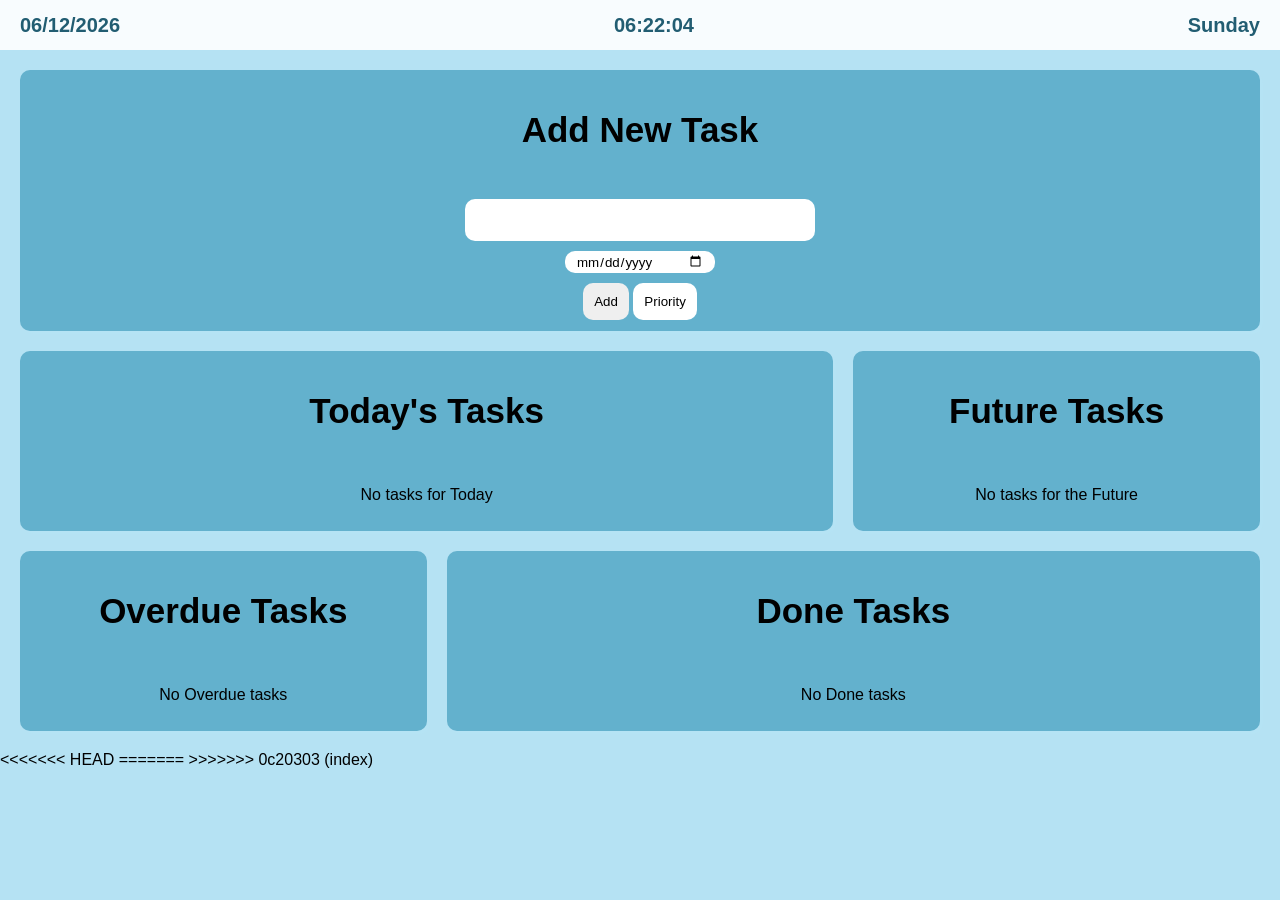
==== index.html @ 960e31b5 "index" ====
<!DOCTYPE html>
<html lang="en">
  <head>
    <meta charset="UTF-8">
    <meta name="viewport" content="width=device-width, initial-scale=1.0">
    <meta http-equiv="X-UA-Compatible" content="ie=edge">
    <link rel="stylesheet" href="body.css">
    <link rel="stylesheet" href="start-section.css">
    <link rel="stylesheet" href="main-sections.css">
    <title>Task Manager</title>
  </head>
  <body>
    <header>
      <section class="start-section">
        <p class="js-date info"></p>
        <p class="js-hour info"></p>
        <p class="js-weekday info"></p>
      </section>
    </header>
    <main> 
      
      <section class="section-add-new section">
      <h2 class="title">Add New Task</h2>
      <input class="js-task-input" type="text"/>
      <input class="js-date-input" type="date"/>
      <div>
      <button class="add-todo-btn btn" onclick="addToDo()">Add</button>
      <button id="priority-toggle" class="priority-btn toggle-off btn btn" onclick="prioritybtn(); seeBtnToggle()">Priority</button>
      </div> 
      </section> 


      <div class="container-1"> 
      <section class="section-today-tasks section">
      <h1 class="title">Today's Tasks</h1>
      <div class="container-today-tasks">
      </div>
      </section>


      <section class="section-future-tasks  section">
        <h2 class="title">Future Tasks</h2>
        <div class="container-future-tasks">
        </div>
      </section>
      </div>
      <div class="container-2"> 
      <section class="section-overdue-tasks  section">
        <h2 class="title">Overdue Tasks</h2>
        <div class="container-overdue-tasks">
        </div>
      </section>

      <section class="section-done-tasks  section">
        <h2 class="title">Done Tasks</h2>
        <div class="container-done-tasks">
        </div>
      </section>
      </div>

    </main>
    <footer>

    </footer>
    <script src="todo.js"></script>
  </body>
<<<<<<< HEAD
  </html>
=======
  </html>
>>>>>>> 0c20303 (index)
---- body.css ----
*{
  box-sizing: border-box;
  font-family: Arial, Helvetica, sans-serif;
}

body{
  background-color:rgb(181, 226, 243);
  padding: 0;
  margin:0;
}

main{
  position: relative;
  display: flex;
  flex-direction: column;
  margin-top: 50px;
  right:0;
  bottom:0;
  padding: 0;
  gap: 20px;
  align-content:space-around;
  justify-content: center;
  width: 100vw;
  padding: 20px;
  
}

.container-1{ 
  display: grid; 
  grid-template-columns: 2fr 1fr;
  grid-template-rows: 1fr;
  gap: 20px;
}

.container-2{ 
  display: grid; 
  grid-template-columns: 1fr 2fr;
  grid-template-rows: 1fr;
  gap: 20px;
}

@media (max-width: 767px ) {
 body{
    width: 100%;
  }
  
  .container-1{ 
    display: grid; 
    grid-template-columns: 1fr;
    grid-template-rows: 1fr;
    gap: 10px;
  }

  .container-2{ 
    display: grid; 
    grid-template-columns: 1fr;
    grid-template-rows: 1fr;
    gap: 10px;
  }
}


@media (min-width: 768px) and (max-width: 1023px) {
  body{
    width: 100%;
  }

  .container-1{ 
    display: grid; 
    grid-template-columns: 1fr;
    grid-template-rows: 1fr;
    gap: 20px;
  } 

  .container-2{ 
    display: grid; 
    grid-template-columns: 1fr;
    grid-template-rows: 1fr;
    gap: 20px;
  }
}
---- start-section.css ----
.start-section{
  position: fixed;
  z-index: 2000;
  top: 0;
  right: 0;
  left: 0; 
  height: 50px;
  margin: 0;
  padding: 0; 
  display: flex;
  flex-direction: row;
  align-items: center;
  justify-content: space-between;
  background-color:rgba(255, 255, 255, 0.9);
}

.info{ 
  padding: 0 20px;
  margin: 0;
  font-size: 20px;
  font-weight: bold;
  color: rgb(34, 93, 114);
}

@media (max-width: 767px ) {

  .start-section{
  position: fixed;
  z-index: 2000;
  top: 0;
  right: 0;
  left: 0; 
  height: 50px;
  margin: 0;
  padding: 0; 
  display: flex;
  flex-direction: row;
  align-items: center;
  justify-content: space-between;
  background-color:rgba(255, 255, 255, 0.9);
}

.info{ 
  padding: 0 20px;
  margin: 0;
  font-size: 20px;
  font-weight: bold;
  color: rgb(34, 93, 114);
}
}


@media (min-width: 768px) and (max-width: 1023px) {

 .start-section{
  position: fixed;
  z-index: 2000;
  top: 0;
  right: 0;
  left: 0; 
  height: 50px;
  margin: 0;
  padding: 0; 
  display: flex;
  flex-direction: row;
  align-items: center;
  justify-content: space-between;
  background-color:rgba(255, 255, 255, 0.9);
  width: 100vw; 
}

.info{ 
  padding: 0 20px;
  margin: 0;
  font-size: 20px;
  font-weight: bold;
  color: rgb(34, 93, 114);
}
}
---- main-sections.css ----
.section-add-new{
  padding: 0 0 50px 0;
  gap: 10px;
}

.btn, .toggle-off{
  padding: 10px;
  border-radius: 10px;
  border: 1px solid transparent;
  
}
.btn:hover, .toggle-off:hover, .toggle-on:hover{
  cursor: pointer;
}


.section{
  box-shadow: 3px 3px rgba(181, 226, 243, 0.218);
  display: flex;
  flex-direction: column;
  align-items: center; 
  justify-content: flex-start;
  width: 100%;
  background-color:rgb(99, 177, 205);
  border: 1px solid transparent;
  border-radius: 10px;
  padding: 10px;
}

.single-task-container{
  display: grid;
  grid-template-columns: auto 1fr auto auto auto auto;
  gap: 12px;
  justify-items: start;
  align-items: center;
  margin: 15px;
  border: 1px solid lightblue;
  border-radius: 10px;
  padding: 10px;


}

.task-name-priority{
  border: 1px solid lightblue;
  border-radius: 10px;
  padding: 10px;
}

.task-btn{
  height: 30px;
  align-self: center;
  padding: 5px;
}

.title{
  font-size: 35px;
  color: rgb(0, 0, 0);
  padding-bottom: 10px;
}


.js-date-input{
  width: 150px;
  height: 20px;
  border: 1px solid transparent;
  border-radius: 10px;
  padding: 10px;
}

.js-date-input:hover{
  cursor: pointer;
}



.js-task-input{
  width: 350px;
  height: 30px;
  border: 1px solid transparent;
  border-radius: 10px;
  font-size: 18px;
  padding: 20px 15px;
  
}

.js-task-input:focus{
  outline: none;
}

.toggle-on{
  color: white;
  background-color: green;
  padding: 10px;
  border-radius: 10px;
  border: 1px solid transparent;
  
}

.toggle-off{
  color: black;
  background-color: white;
}

.task-name, .task-date, .priority-task-name  {
  font-size: 20px;
  margin: 0;
  padding: 5px;
}


.star{
  margin: 0;
  padding:0;
  height: 25px;
}



@media (max-width: 767px ) {
  .section{
    box-shadow: 3px 3px rgba(181, 226, 243, 0.218);
    display: flex;
    flex-direction: column;
    align-items: center; 
    justify-content: flex-start;
    width: 100vw;
    background-color:rgb(99, 177, 205);
    border: 1px solid transparent;
    border-radius: 10px;
    padding: 10px;
    white-space: unset;
}
  
}


@media (min-width: 768px) and (max-width: 1023px) {

  .section{
  box-shadow: 3px 3px rgba(181, 226, 243, 0.218);
  display: flex;
  flex-direction: column;
  align-items: center; 
  justify-content: flex-start;
  width: 100vw;
  background-color:rgb(99, 177, 205);
  border: 1px solid transparent;
  border-radius: 10px;
  padding: 10px;
}
}
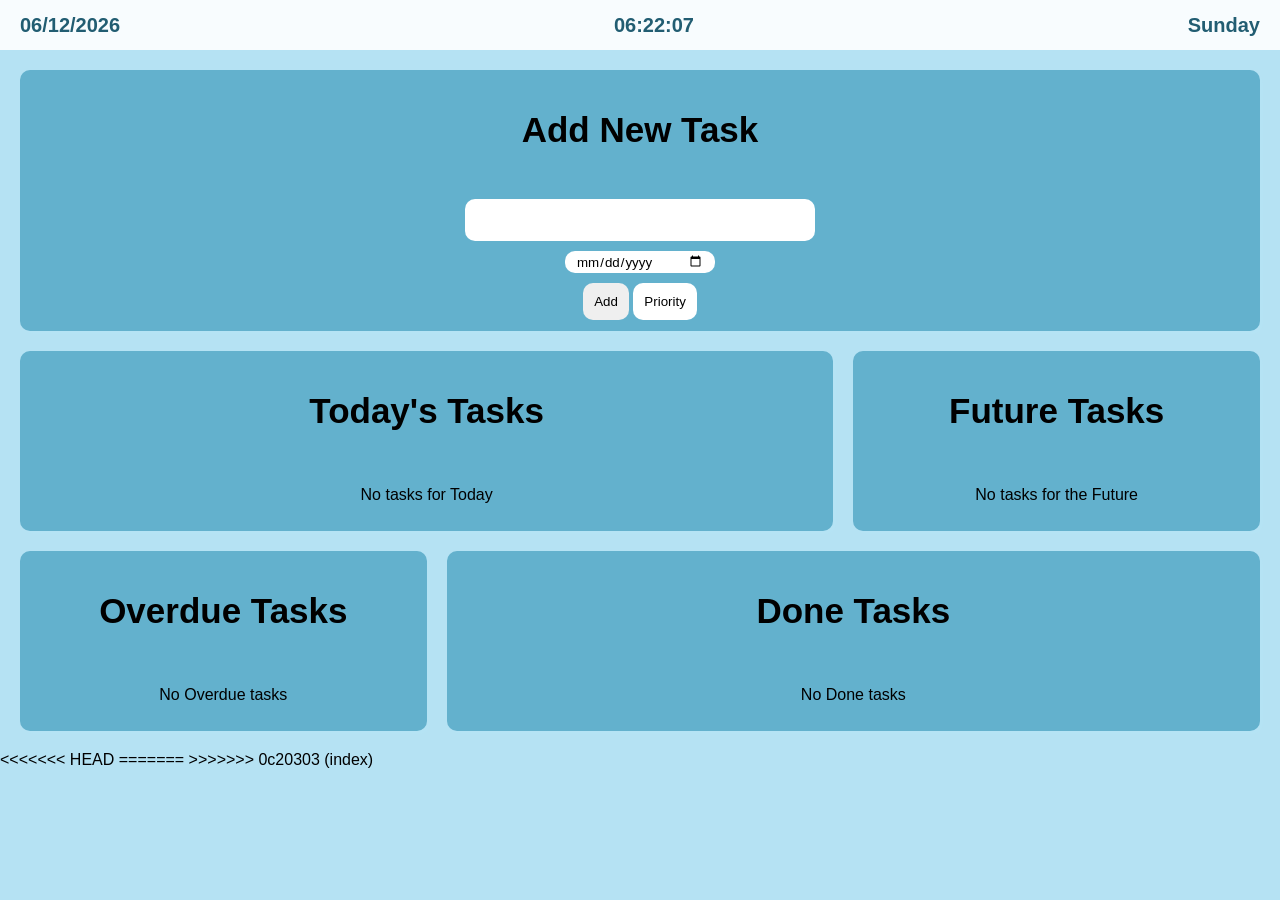
==== commit be330c59: "update-19.03.2026" ====
--- a/index.html
+++ b/index.html
@@ -33,6 +33,7 @@
       <div class="container-1"> 
       <section class="section-today-tasks section">
       <h1 class="title">Today's Tasks</h1>
+      
       <div class="container-today-tasks">
       </div>
       </section>
--- a/main-sections.css
+++ b/main-sections.css
@@ -29,7 +29,7 @@
 
 .single-task-container{
   display: grid;
-  grid-template-columns: auto 1fr auto auto auto auto;
+  grid-template-columns: auto auto  auto auto auto;
   gap: 12px;
   justify-items: start;
   align-items: center;
@@ -37,20 +37,28 @@
   border: 1px solid lightblue;
   border-radius: 10px;
   padding: 10px;
+  width: 100%;
+}
 
 
-}
-
-.task-name-priority{
+.priority-container{
   border: 1px solid lightblue;
   border-radius: 10px;
   padding: 10px;
+  display: grid;
+  grid-template-columns: 30px auto auto  auto auto auto;
+  gap: 12px;
+  justify-items: start;
+  align-items: center;
+  margin: 15px;
+  width: 100%;
 }
 
 .task-btn{
   height: 30px;
   align-self: center;
   padding: 5px;
+  width: 50px;
 }
 
 .title{
@@ -102,11 +110,13 @@
   background-color: white;
 }
 
-.task-name, .task-date, .priority-task-name  {
+.task-name, .task-date{
   font-size: 20px;
   margin: 0;
   padding: 5px;
+  
 }
+
 
 
 .star{
@@ -129,8 +139,7 @@
     border: 1px solid transparent;
     border-radius: 10px;
     padding: 10px;
-    white-space: unset;
-}
+  }
   
 }
 
@@ -138,15 +147,15 @@
 @media (min-width: 768px) and (max-width: 1023px) {
 
   .section{
-  box-shadow: 3px 3px rgba(181, 226, 243, 0.218);
-  display: flex;
-  flex-direction: column;
-  align-items: center; 
-  justify-content: flex-start;
-  width: 100vw;
-  background-color:rgb(99, 177, 205);
-  border: 1px solid transparent;
-  border-radius: 10px;
-  padding: 10px;
+    box-shadow: 3px 3px rgba(181, 226, 243, 0.218);
+    display: flex;
+    flex-direction: column;
+    align-items: center; 
+    justify-content: flex-start;
+    width: 100vw;
+    background-color:rgb(99, 177, 205);
+    border: 1px solid transparent;
+    border-radius: 10px;
+    padding: 10px;
+  }
 }
-}
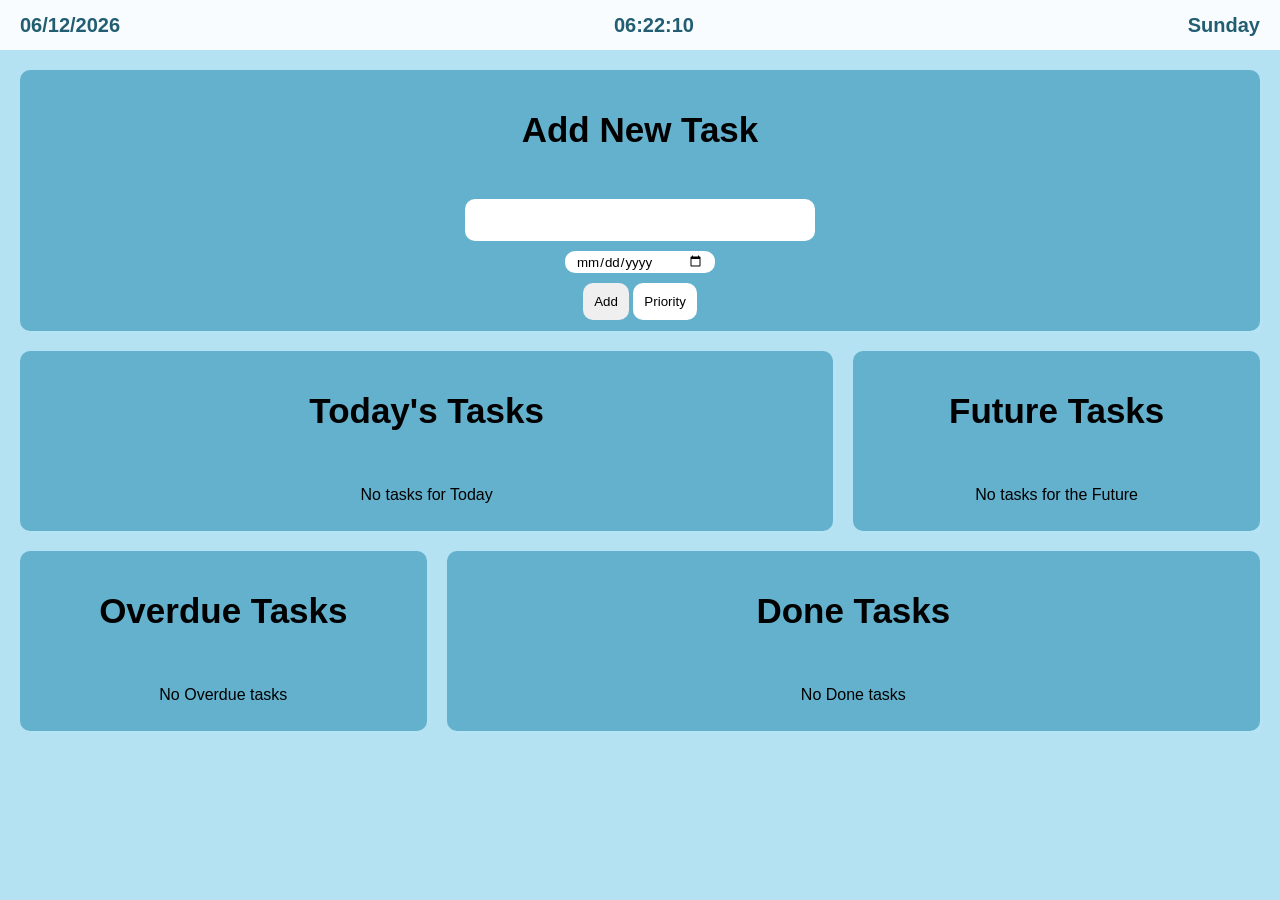
==== commit d1e5442d: "Rename todo.html to index.html" ====
--- a/index.html
+++ b/index.html
@@ -33,7 +33,6 @@
       <div class="container-1"> 
       <section class="section-today-tasks section">
       <h1 class="title">Today's Tasks</h1>
-      
       <div class="container-today-tasks">
       </div>
       </section>
@@ -65,8 +64,4 @@
     </footer>
     <script src="todo.js"></script>
   </body>
-<<<<<<< HEAD
   </html>
-=======
-  </html>
->>>>>>> 0c20303 (index)
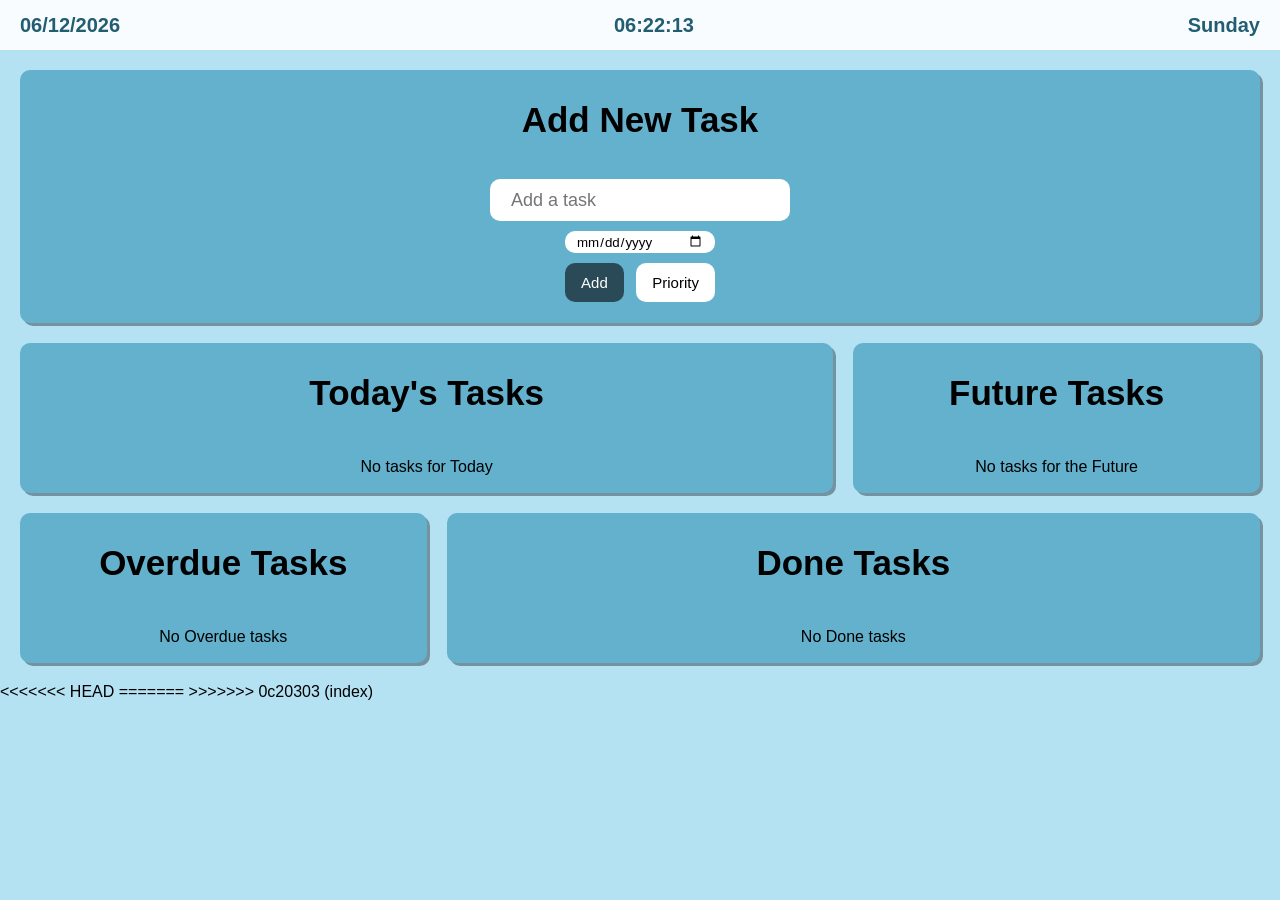
==== commit 5c84e2ab: "complete Update 26.03.2026" ====
--- a/index.html
+++ b/index.html
@@ -20,40 +20,44 @@
     <main> 
       
       <section class="section-add-new section">
-      <h2 class="title">Add New Task</h2>
-      <input class="js-task-input" type="text"/>
+      <h1 class="title">Add New Task</h2>
+      <form class="form">
+      <input placeholder="Add a task" class="js-task-input" id="text-input" type="text"/>
       <input class="js-date-input" type="date"/>
+      </form>
       <div>
-      <button class="add-todo-btn btn" onclick="addToDo()">Add</button>
-      <button id="priority-toggle" class="priority-btn toggle-off btn btn" onclick="prioritybtn(); seeBtnToggle()">Priority</button>
+      <button class="add-todo-btn" onclick="addToDo()">Add</button>
+      <button id="priority-toggle" class="priority-btn toggle-off " onclick="prioritybtn(); seeBtnToggle()">Priority</button>
       </div> 
       </section> 
 
 
       <div class="container-1"> 
       <section class="section-today-tasks section">
-      <h1 class="title">Today's Tasks</h1>
-      <div class="container-today-tasks">
+      <h2 class="title">Today's Tasks</h1>
+      
+      <div class="container-today-tasks tasks-container">
       </div>
       </section>
 
 
       <section class="section-future-tasks  section">
         <h2 class="title">Future Tasks</h2>
-        <div class="container-future-tasks">
+        <div class="container-future-tasks tasks-container">
         </div>
       </section>
       </div>
+
       <div class="container-2"> 
       <section class="section-overdue-tasks  section">
         <h2 class="title">Overdue Tasks</h2>
-        <div class="container-overdue-tasks">
+        <div class="container-overdue-tasks tasks-container">
         </div>
       </section>
 
       <section class="section-done-tasks  section">
         <h2 class="title">Done Tasks</h2>
-        <div class="container-done-tasks">
+        <div class="container-done-tasks tasks-container">
         </div>
       </section>
       </div>
@@ -64,4 +68,8 @@
     </footer>
     <script src="todo.js"></script>
   </body>
+<<<<<<< HEAD
   </html>
+=======
+  </html>
+>>>>>>> 0c20303 (index)
--- a/body.css
+++ b/body.css
@@ -14,13 +14,8 @@
   display: flex;
   flex-direction: column;
   margin-top: 50px;
-  right:0;
-  bottom:0;
-  padding: 0;
   gap: 20px;
-  align-content:space-around;
-  justify-content: center;
-  width: 100vw;
+  width: 100%;
   padding: 20px;
   
 }
@@ -28,15 +23,15 @@
 .container-1{ 
   display: grid; 
   grid-template-columns: 2fr 1fr;
-  grid-template-rows: 1fr;
   gap: 20px;
+  width: 100%;
 }
 
 .container-2{ 
   display: grid; 
   grid-template-columns: 1fr 2fr;
-  grid-template-rows: 1fr;
   gap: 20px;
+  width: 100%;
 }
 
 @media (max-width: 767px ) {
@@ -44,19 +39,13 @@
     width: 100%;
   }
   
-  .container-1{ 
-    display: grid; 
+  .container-1, .container-2{ 
     grid-template-columns: 1fr;
     grid-template-rows: 1fr;
-    gap: 10px;
+    gap: 20px;
+
   }
-
-  .container-2{ 
-    display: grid; 
-    grid-template-columns: 1fr;
-    grid-template-rows: 1fr;
-    gap: 10px;
-  }
+  
 }
 
 
--- a/main-sections.css
+++ b/main-sections.css
@@ -1,70 +1,100 @@
-.section-add-new{
-  padding: 0 0 50px 0;
-  gap: 10px;
-}
-
-.btn, .toggle-off{
-  padding: 10px;
-  border-radius: 10px;
-  border: 1px solid transparent;
-  
-}
+.task-btn, .add-todo-btn, .priority-btn , .toggle-off, .toggle-on{
+  padding: 10px 15px;
+  border-radius: 10px;
+  border: 1px solid transparent;
+  transition: transform 0.1s ease;
+  font-size: 15px;
+}
+
+.add-todo-btn{
+  background-color: rgba(0, 0, 0, 0.579);
+  color: white;
+  margin-right: 8px;
+}
+
 .btn:hover, .toggle-off:hover, .toggle-on:hover{
   cursor: pointer;
 }
 
+.btn:active, .toggle-on:active, .toggle-off:active {
+  transform: scale(0.92);
+}
+
 
 .section{
-  box-shadow: 3px 3px rgba(181, 226, 243, 0.218);
+  box-shadow: 3px 3px rgba(0, 0, 0, 0.353);
   display: flex;
   flex-direction: column;
   align-items: center; 
-  justify-content: flex-start;
+  justify-content: start;
   width: 100%;
   background-color:rgb(99, 177, 205);
   border: 1px solid transparent;
   border-radius: 10px;
-  padding: 10px;
+  padding: 0 15px;
+}
+
+.section-add-new{
+  padding: 0 0 20px 0;
+  gap: 10px;
+}
+
+
+form{
+  display: flex;
+  flex-direction: column;
+  align-items: center; 
+  justify-content: start;
+  gap: 10px;
 }
 
 .single-task-container{
   display: grid;
-  grid-template-columns: auto auto  auto auto auto;
+  grid-template-columns: 3fr 2fr 1fr;
   gap: 12px;
   justify-items: start;
   align-items: center;
-  margin: 15px;
+  margin: 15px 0;
   border: 1px solid lightblue;
   border-radius: 10px;
-  padding: 10px;
+  padding: 10px 5px;
+  max-width: 800px;
   width: 100%;
 }
 
 
-.priority-container{
+.priority-container, .complete-task-container{
+  display: grid;
+  grid-template-columns: max-content 3fr 2fr 1fr;
+  gap: 8px;
+  justify-content: start;
+  align-items: center;
+  margin: 15px 0;
   border: 1px solid lightblue;
   border-radius: 10px;
-  padding: 10px;
+  padding: 10px 5px;
+  width: 100%;
+  max-width: 800px;
+}
+
+
+.btn-container{
   display: grid;
-  grid-template-columns: 30px auto auto  auto auto auto;
-  gap: 12px;
-  justify-items: start;
-  align-items: center;
-  margin: 15px;
-  width: 100%;
-}
+  grid-template-columns: repeat(3, auto);
+  gap: 8px;
+  
+}
+
 
 .task-btn{
-  height: 30px;
-  align-self: center;
-  padding: 5px;
-  width: 50px;
+  padding: 8px 7px; 
+  font-size: 13px;
+
 }
 
 .title{
   font-size: 35px;
   color: rgb(0, 0, 0);
-  padding-bottom: 10px;
 }
 
 
@@ -83,13 +113,14 @@
 
 
 .js-task-input{
-  width: 350px;
   height: 30px;
   border: 1px solid transparent;
   border-radius: 10px;
   font-size: 18px;
-  padding: 20px 15px;
-  
+  padding: 20px;
+  box-sizing: border-box;
+  max-width: 700px;
+  box-sizing: border-box;
 }
 
 .js-task-input:focus{
@@ -119,26 +150,56 @@
 
 
 
-.star{
+.icon{
   margin: 0;
   padding:0;
-  height: 25px;
+  height: 35px;
+  font-size: 23px;
 }
 
 
 
 @media (max-width: 767px ) {
+
   .section{
-    box-shadow: 3px 3px rgba(181, 226, 243, 0.218);
+    box-shadow: 2px 2px rgba(181, 226, 243, 0.353);
+  }
+
+  .single-task-container, .priority-container, .complete-task-container{
+    gap: 8px;
+    max-width: 400px;
+    grid-template-columns: 1fr;
+    justify-items: center;
+    padding: 10px 35px;
+  }
+
+  .btn-container{
     display: flex;
-    flex-direction: column;
-    align-items: center; 
-    justify-content: flex-start;
-    width: 100vw;
-    background-color:rgb(99, 177, 205);
-    border: 1px solid transparent;
-    border-radius: 10px;
-    padding: 10px;
+    align-content: center;
+    justify-content: center;
+    gap: 20px;
+    
+  }
+
+  .task-name, .task-date{
+    font-size: 18px;
+    padding: 2px;
+    
+  }
+
+  .task-name{
+    text-align: center;
+  }
+
+  .icon{
+    height: 25px;
+    font-size: 20px;
+  }
+
+  .task-btn{
+    padding: 8px 13px; 
+    font-size: 13px;
+
   }
   
 }
@@ -147,15 +208,43 @@
 @media (min-width: 768px) and (max-width: 1023px) {
 
   .section{
-    box-shadow: 3px 3px rgba(181, 226, 243, 0.218);
+    box-shadow: 2px 2px rgba(181, 226, 243, 0.353);
+  }
+
+  .single-task-container, .priority-container, .complete-task-container{
+    gap: 8px;
+    max-width: 400px;
+    grid-template-columns: 1fr;
+    justify-items: center;
+    padding: 10px 35px;
+  }
+
+  .btn-container{
     display: flex;
-    flex-direction: column;
-    align-items: center; 
-    justify-content: flex-start;
-    width: 100vw;
-    background-color:rgb(99, 177, 205);
-    border: 1px solid transparent;
-    border-radius: 10px;
-    padding: 10px;
-  }
-}
+    align-content: center;
+    justify-content: center;
+    gap: 20px;
+    
+  }
+
+  .task-name, .task-date{
+    font-size: 18px;
+    padding: 2px;
+    
+  }
+
+  .task-name{
+    text-align: center;
+  }
+
+  .icon{
+    height: 25px;
+    font-size: 20px;
+  }
+
+  .task-btn{
+    padding: 5px;
+    font-size: 15px;
+    margin: 0;
+  }
+}
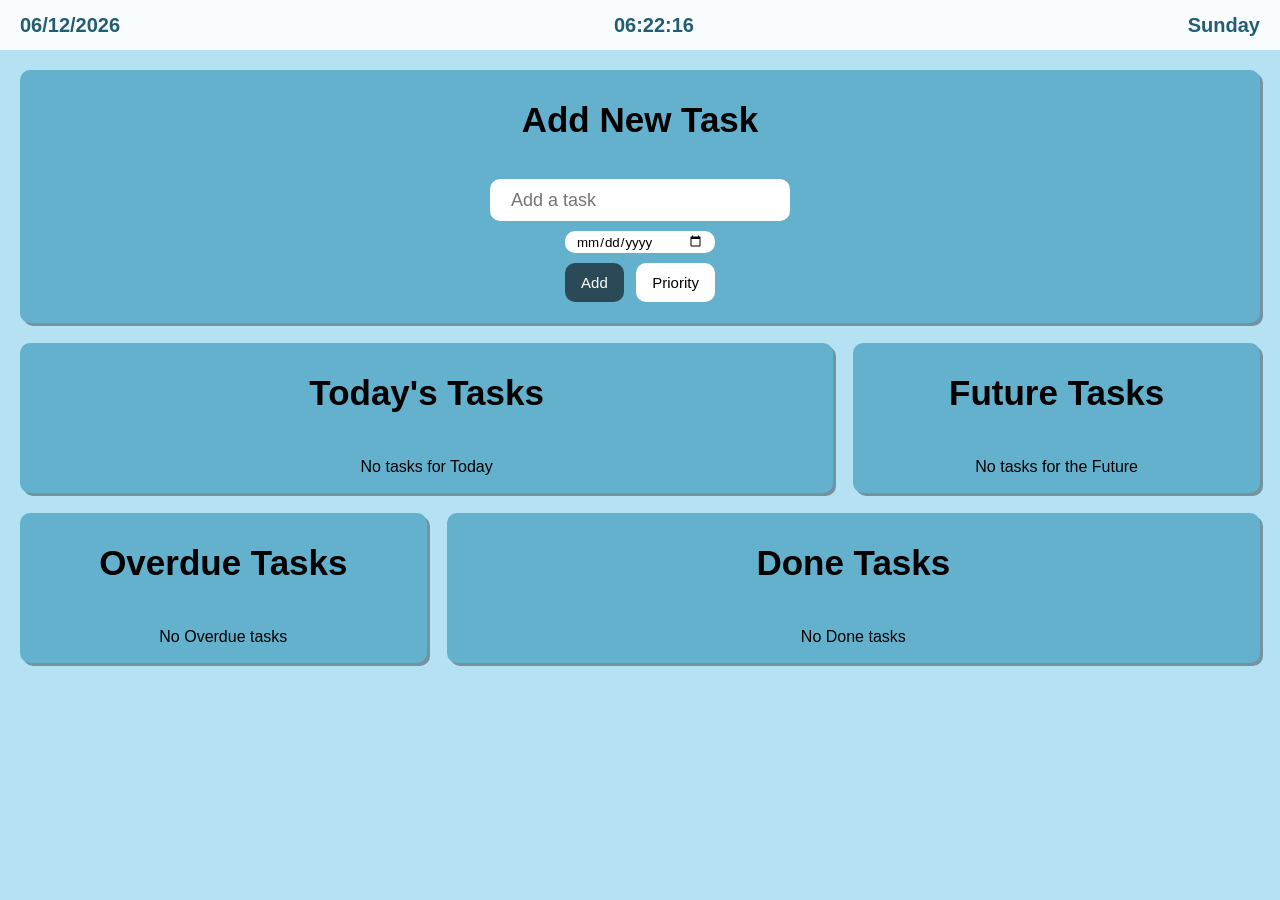
==== commit 9828b305: "27.03.26" ====
--- a/index.html
+++ b/index.html
@@ -63,13 +63,6 @@
       </div>
 
     </main>
-    <footer>
-
-    </footer>
     <script src="todo.js"></script>
   </body>
-<<<<<<< HEAD
-  </html>
-=======
-  </html>
->>>>>>> 0c20303 (index)
+  </html>
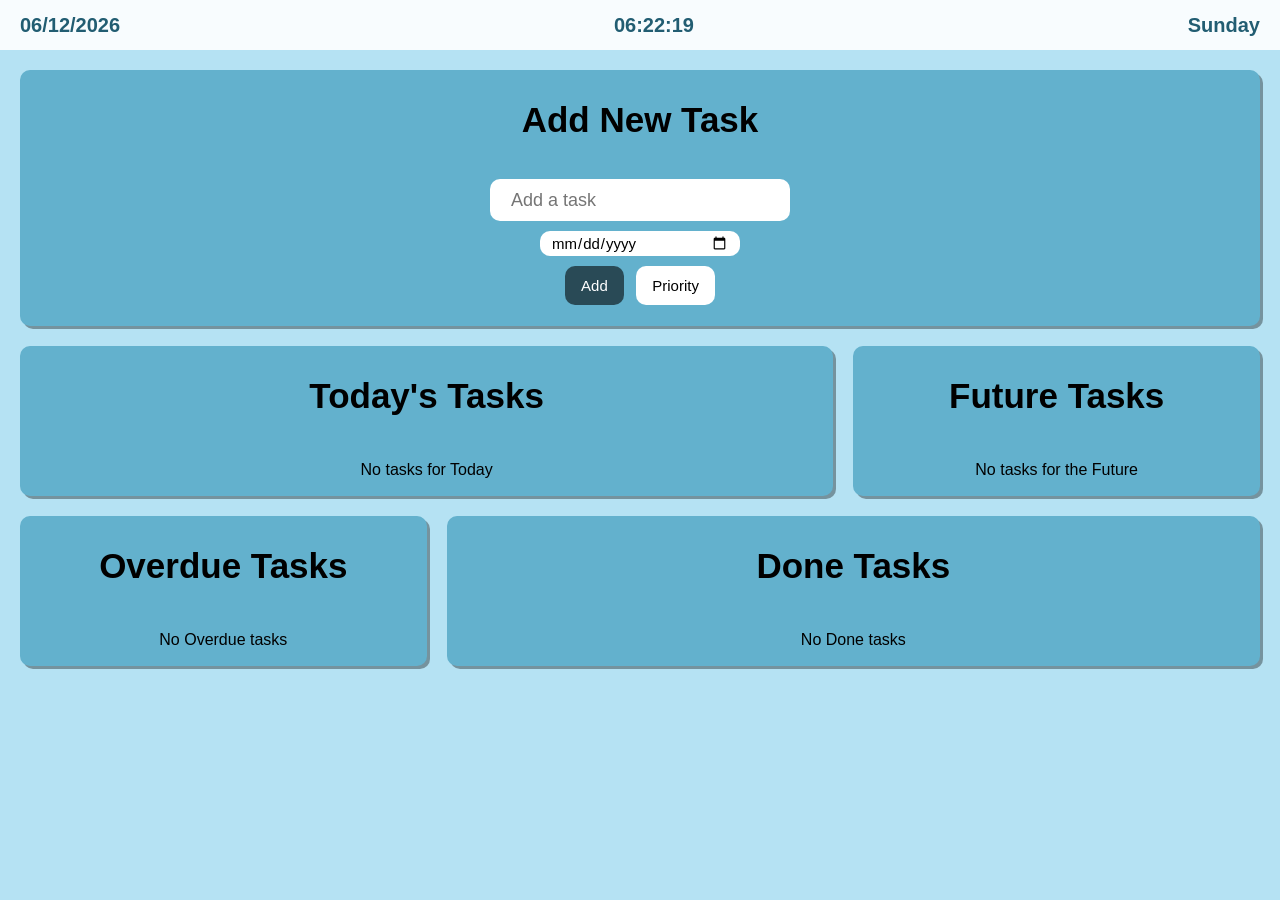
==== commit b45c28e8: "updated responsiveness 27.03.2026" ====
--- a/index.html
+++ b/index.html
@@ -20,7 +20,7 @@
     <main> 
       
       <section class="section-add-new section">
-      <h1 class="title">Add New Task</h2>
+      <h1 class="title">Add New Task</h1>
       <form class="form">
       <input placeholder="Add a task" class="js-task-input" id="text-input" type="text"/>
       <input class="js-date-input" type="date"/>
@@ -34,7 +34,7 @@
 
       <div class="container-1"> 
       <section class="section-today-tasks section">
-      <h2 class="title">Today's Tasks</h1>
+      <h2 class="title">Today's Tasks</h2>
       
       <div class="container-today-tasks tasks-container">
       </div>
--- a/main-sections.css
+++ b/main-sections.css
@@ -148,7 +148,16 @@
   
 }
 
-
+.js-date-input{
+  width: 200px;
+  height:25px;
+  padding: 10px;
+  font-size: 15px;
+}
+
+.js-date-input:focus{
+  outline: none;
+}
 
 .icon{
   margin: 0;
@@ -201,6 +210,17 @@
     font-size: 13px;
 
   }
+
+  .js-task-input{
+    max-width: 350px;
+  }
+
+  .js-date-input{
+    width: 150px;
+    height:20px;
+    padding: 10px;
+    font-size: 12px;
+  }
   
 }
 
@@ -247,4 +267,5 @@
     font-size: 15px;
     margin: 0;
   }
-}
+
+}
